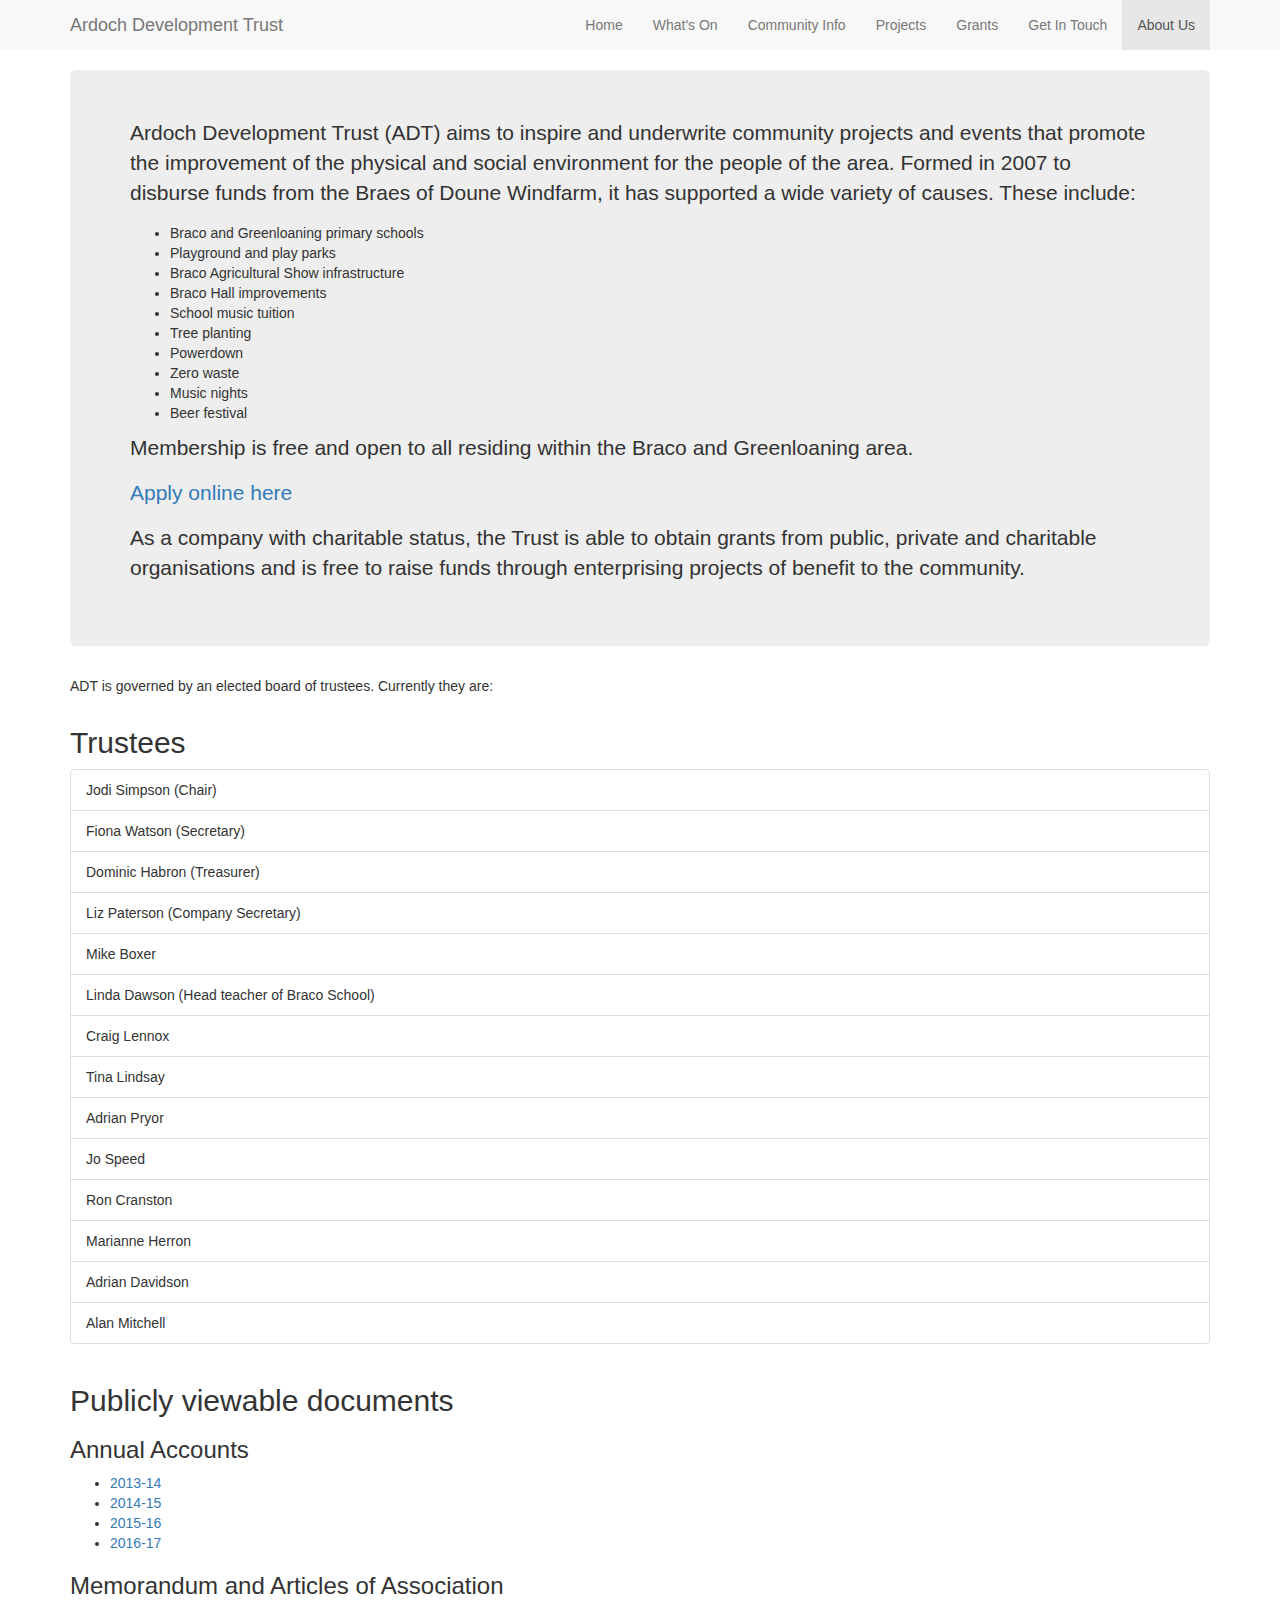
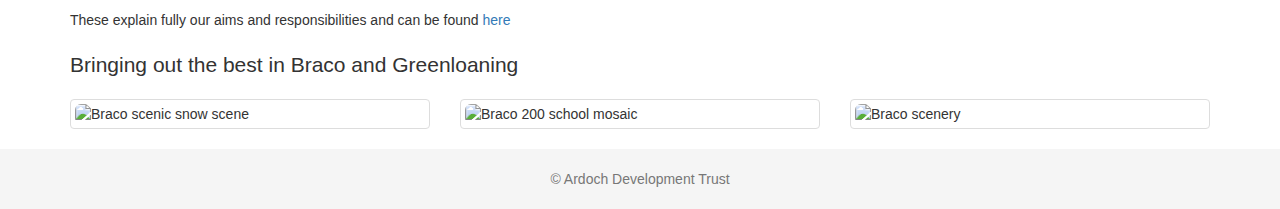
==== WebContent/about.html @ decaf470 "Initial commit" ====
<!DOCTYPE HTML >

<html lang="en-us">
<head>

<title>About Us</title>
<meta name="viewport" content="width=device-width, initial-scale=1">
	<link rel="stylesheet" href="https://maxcdn.bootstrapcdn.com/bootstrap/3.3.7/css/bootstrap.min.css">
  	<script src="https://ajax.googleapis.com/ajax/libs/jquery/3.2.0/jquery.min.js"></script>
  	<script src="https://maxcdn.bootstrapcdn.com/bootstrap/3.3.7/js/bootstrap.min.js"></script>
	<!-- Custom styles for this template -->
    <link href="sticky-footer-navbar.css" rel="stylesheet">
	<link rel="stylesheet" type="text/css" href="ADTStyles.css">
<meta name="Description" content="About the Ardoch Development Trust, Braco and Greenloaning, Perthshire, Scotland">
<meta NAME="keywords" CONTENT="Doune Braes Windfarm, funding, grants, funds">
<meta charset="UTF-8">

</head>

<body>


<!--start of the navigation menu -->
<nav class="navbar navbar-default" role="navigation">
	<div class="container">
		<div class="navbar-header">
			<button type="button" class="navbar-toggle collapsed" data-toggle="collapse" data-target="#collapse">
          		<span class="sr-only">Toggle navigation</span>
          		<span class="icon-bar"></span>
          		<span class="icon-bar"></span>
          		<span class="icon-bar"></span>
        	</button>
        	<a class="navbar-brand" href="#featured">Ardoch Development Trust</a>        
      	</div><!-- navbar-header -->
      	<div class="collapse navbar-collapse" id="collapse">
			<ul class="nav navbar-nav navbar-right">
				<li><a href="index.html">Home</a></li> 
				<li><a href="events.html">What's On</a></li>
				<li><a href="organisations.html">Community Info</a></li>
				<li><a href="projects.html">Projects</a></li>
				<li><a href="grants.html">Grants</a></li>
				<li><a href="contact.html">Get In Touch</a></li>
				<li class="active"><a href="#featured">About Us</a></li>
			</ul>
		</div><!-- collapse navbar-collapse -->
	</div><!-- container --> 
</nav>
<!--end of the navigation menu-->


<!--start of content container-->
<div class="content container">
	<div class="jumbotron">
	
		<P>Ardoch Development Trust (ADT) aims to inspire and underwrite community 
		projects and events that promote the improvement of the physical and social 
		environment for the people of the area. Formed in 2007 to disburse funds from 
		the Braes of Doune Windfarm, it has supported a wide variety of causes. These 
		include:</P>

		<ul>
			<li>Braco and Greenloaning primary schools
			<li>Playground and play parks
			<li>Braco Agricultural Show infrastructure
			<li>Braco Hall improvements
			<li>School music tuition
			<li>Tree planting
			<li>Powerdown
			<li>Zero waste
			<li>Music nights
			<li>Beer festival
		</ul>
	
		<p>Membership is free and open to all residing within the Braco and Greenloaning 
		area. </p>
        <p> 
		<a href="https://form.jotformeu.com/form/43632644094355" target="_blank">Apply online here</a>
        </p>

		<P>As a company with charitable status, the Trust is able to obtain grants from 
		public, private and charitable organisations and is free to raise funds through 
		enterprising projects of benefit to the community.
		</P>
    </div>
	<P>ADT is governed by an elected board of trustees. Currently they are:</P>
	<div class="row">
		<section class="col-md-12">
		<h2>Trustees</h2>
		<ul class="list-group">
			<li class="list-group-item">Jodi Simpson (Chair)</li>
			<li class="list-group-item">Fiona Watson (Secretary)</li>
			<li class="list-group-item">Dominic Habron (Treasurer)</li>
			<li class="list-group-item">Liz Paterson (Company Secretary)</li>
			<li class="list-group-item">Mike Boxer</li>
			<li class="list-group-item">Linda Dawson (Head teacher of Braco School)</li>
			<li class="list-group-item">Craig Lennox</li>
			<li class="list-group-item">Tina Lindsay</li>
			<li class="list-group-item">Adrian Pryor</li>
			<li class="list-group-item">Jo Speed</li>
			<li class="list-group-item">Ron Cranston</li>
			<li class="list-group-item">Marianne Herron</li>
			<li class="list-group-item">Adrian Davidson</li>
			<li class="list-group-item">Alan Mitchell</li>
		</ul>
		</section>
	</div>

	<h2>Publicly viewable documents</h2>
	<h3>Annual Accounts</h3>
	<ul>
		<li> <a href="docs/ADT_Annual_Report__Accounts_2013-14 final.pdf" target="_blank">2013-14</a></li>
		<li> <a href="docs/ADT_Annual_Report__Accounts_2014-15 final.pdf" target="_blank">2014-15</a></li>
		<li> <a href="docs/ADT_Annual_Report__Accounts_2015-16 final.pdf" target="_blank">2015-16</a></li>
		<li> <a href="docs/ADT_Annual_Report_and_Accounts_2016-17.pdf" target="_blank">2016-17</a></li>
	</ul>

	<h3>Memorandum and Articles of Association</h3>
	These explain fully our aims and responsibilities and can be found <a href="docs/Ardoch M & A Amd 27.02.08 revised.pdf" target="_blank">here</a>

	<div class='row'>
		<div class='col-md-12'>
		<h2 class="lead">Bringing out the best in Braco and Greenloaning </h2>
		</div>
	</div>
	<div class="row">
    	<div class='col-md-4'>
			<div class="thumbnail hidden-xs hidden-sm">                            
    			<img src="images/snowview.jpg" class="img-rounded img-responsive center-block" alt="Braco scenic snow scene"> 
    		</div>
		</div>
        <div class='col-md-4'> 
			<div class="thumbnail hidden-xs hidden-sm">                                         
    			<img  src="images/mosaic.jpg" class="img-rounded img-responsive center-block" alt="Braco 200 school mosaic"> 
			</div>
	   </div>
	   <div class='col-md-4'> 
			<div class="thumbnail" >                 
    			<img  src="images/seatscene.jpg" class="img-rounded img-responsive center-block" alt="Braco scenery"> 
    		</div>       
	  </div>
	</div>
<!--end of content container-->
</div>
<footer class="footer">
      <div class="container">
        <p class="text-muted text-center">&copy; Ardoch Development Trust</p>
      </div>
</footer>


</body>
</html>
---- WebContent/sticky-footer-navbar.css ----
/* Sticky footer styles
-------------------------------------------------- */
html {
  position: relative;
  min-height: 100%;
}
body {
  /* Margin bottom by footer height */
  margin-bottom: 60px;
}
.footer {
  position: absolute;
  bottom: 0;
  width: 100%;
  /* Set the fixed height of the footer here */
  height: 60px;
  background-color: #f5f5f5;
}


/* Custom page CSS
-------------------------------------------------- */
/* Not required for template or sticky footer method. */

body > .container {
  padding: 60px 15px 0;
}
.container .text-muted {
  margin: 20px 0;
}

.footer > .container {
  padding-right: 15px;
  padding-left: 15px;
}

code {
  font-size: 80%;
}
---- WebContent/ADTStyles.css ----
@media (max-width: 767px) {
	.img-responsive {
		max-width:	50%;
		min-width: 300px;
		min-height: 300px
	}
}

/* iphone 
@media screen and (device-aspect-ratio: 2/3) and (orientation:portrait) {
	.img-responsive {
		max-width: 10%;
		min-width: 150px;
		min-height: 300px;
	}
} */

/* iphone 4 */
@media only screen 
and (min-device-width : 320px) 
and (max-device-width : 480px) 
and (orientation : portrait) { .img-responsive {
		max-width: 30%;
		min-width: 150px;
		min-height: 200px;
	} 
 }

.content {
  padding-top: 70px;
}

.navbar-default {
  border: none;
  margin-bottom :none
}
.navbar {
	margin-bottom: 20px;
}

div.content.container {
	padding: 0px 15px 0px;
}

div.calendar {
	margin:0 auto 0 auto;
	padding-left: 40px;
	text-align:left;
	width:auto;
}
  
div.calendar-center	{text-align:center; width:auto; margin-left:auto; margin-right:auto;}

.googleCalendar{
  position: relative;
  height: 0;
  /* width: 100%; */
  overflow: hidden;
  padding-bottom: 100% ;
}

.googleCalendar iframe{
  position: absolute;
  top: 0;
  left: 0;
  width: 100%;
  height: 100%;
}
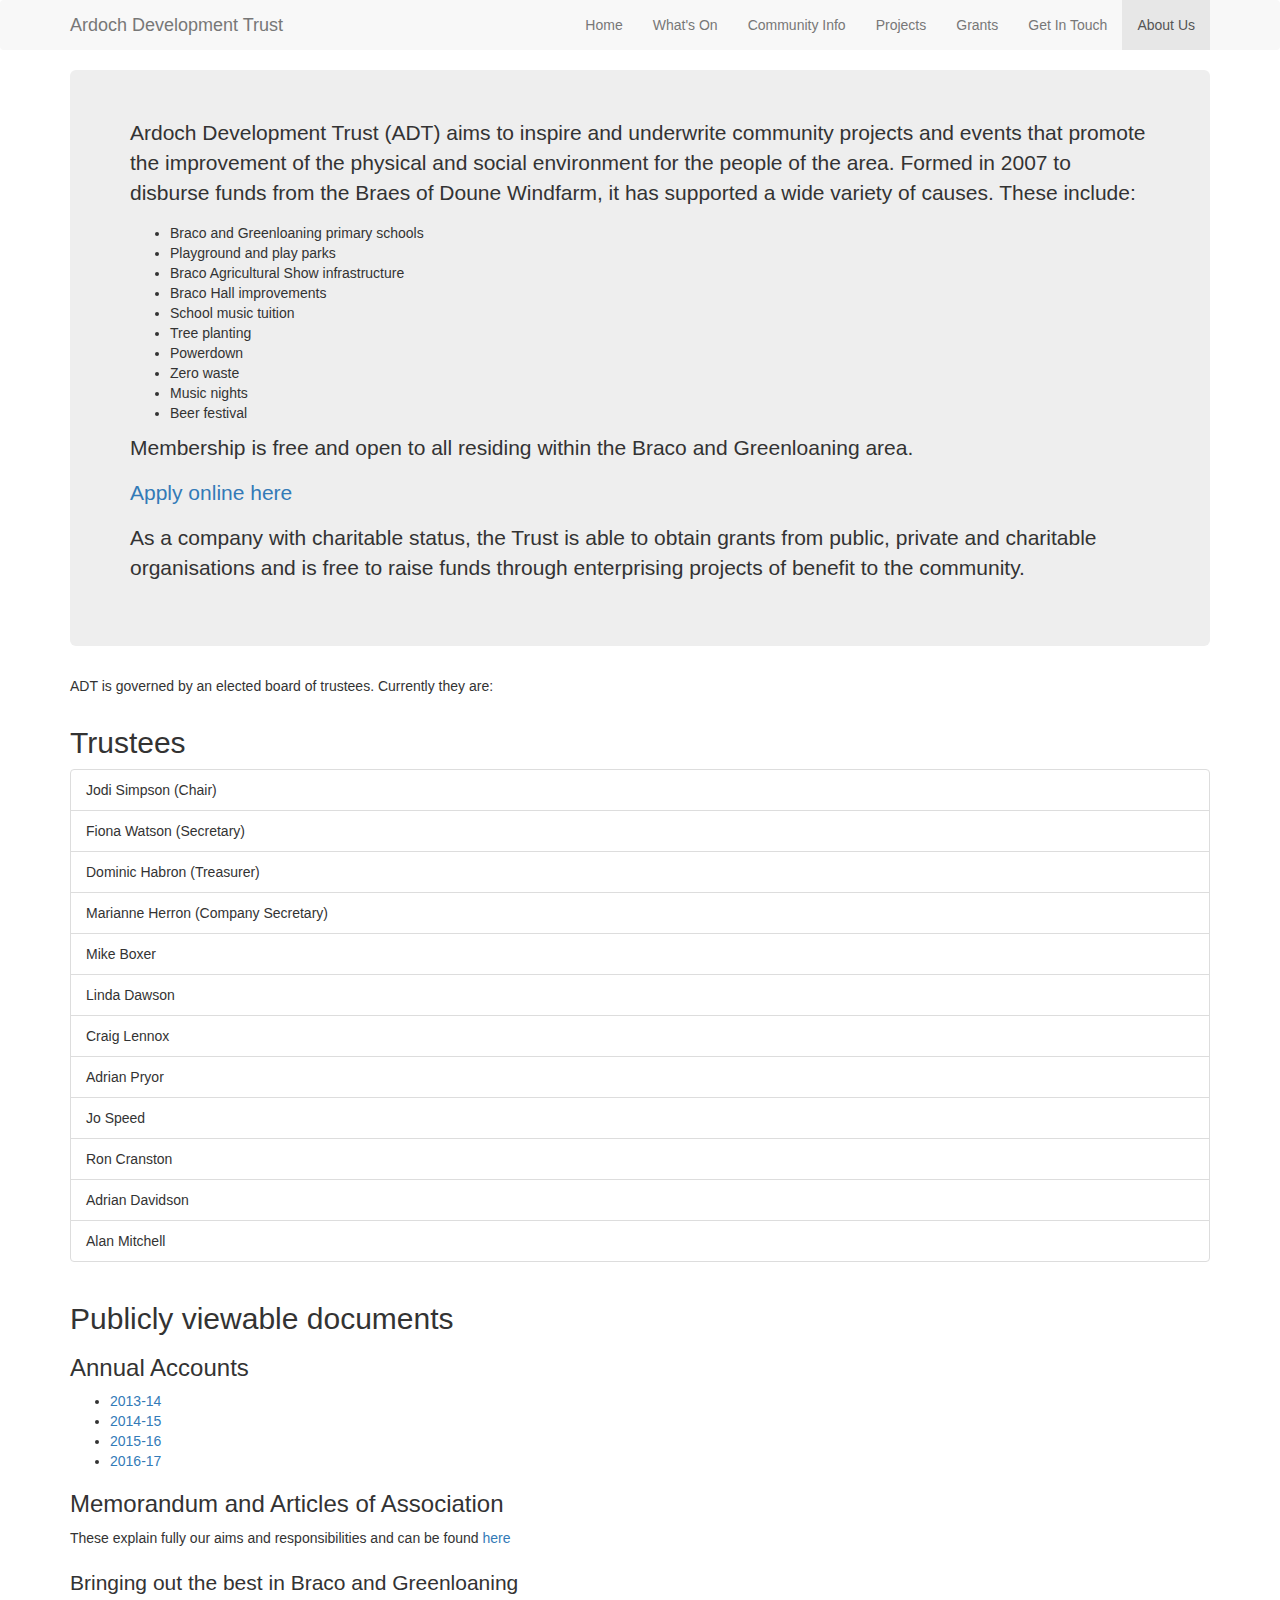
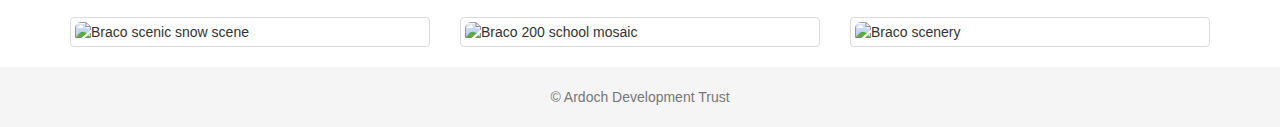
==== commit e7b6f936: "Updated list of trustees" ====
--- a/WebContent/about.html
+++ b/WebContent/about.html
@@ -90,15 +90,13 @@
 			<li class="list-group-item">Jodi Simpson (Chair)</li>
 			<li class="list-group-item">Fiona Watson (Secretary)</li>
 			<li class="list-group-item">Dominic Habron (Treasurer)</li>
-			<li class="list-group-item">Liz Paterson (Company Secretary)</li>
+			<li class="list-group-item">Marianne Herron (Company Secretary)</li>
 			<li class="list-group-item">Mike Boxer</li>
-			<li class="list-group-item">Linda Dawson (Head teacher of Braco School)</li>
+			<li class="list-group-item">Linda Dawson</li>
 			<li class="list-group-item">Craig Lennox</li>
-			<li class="list-group-item">Tina Lindsay</li>
 			<li class="list-group-item">Adrian Pryor</li>
 			<li class="list-group-item">Jo Speed</li>
 			<li class="list-group-item">Ron Cranston</li>
-			<li class="list-group-item">Marianne Herron</li>
 			<li class="list-group-item">Adrian Davidson</li>
 			<li class="list-group-item">Alan Mitchell</li>
 		</ul>
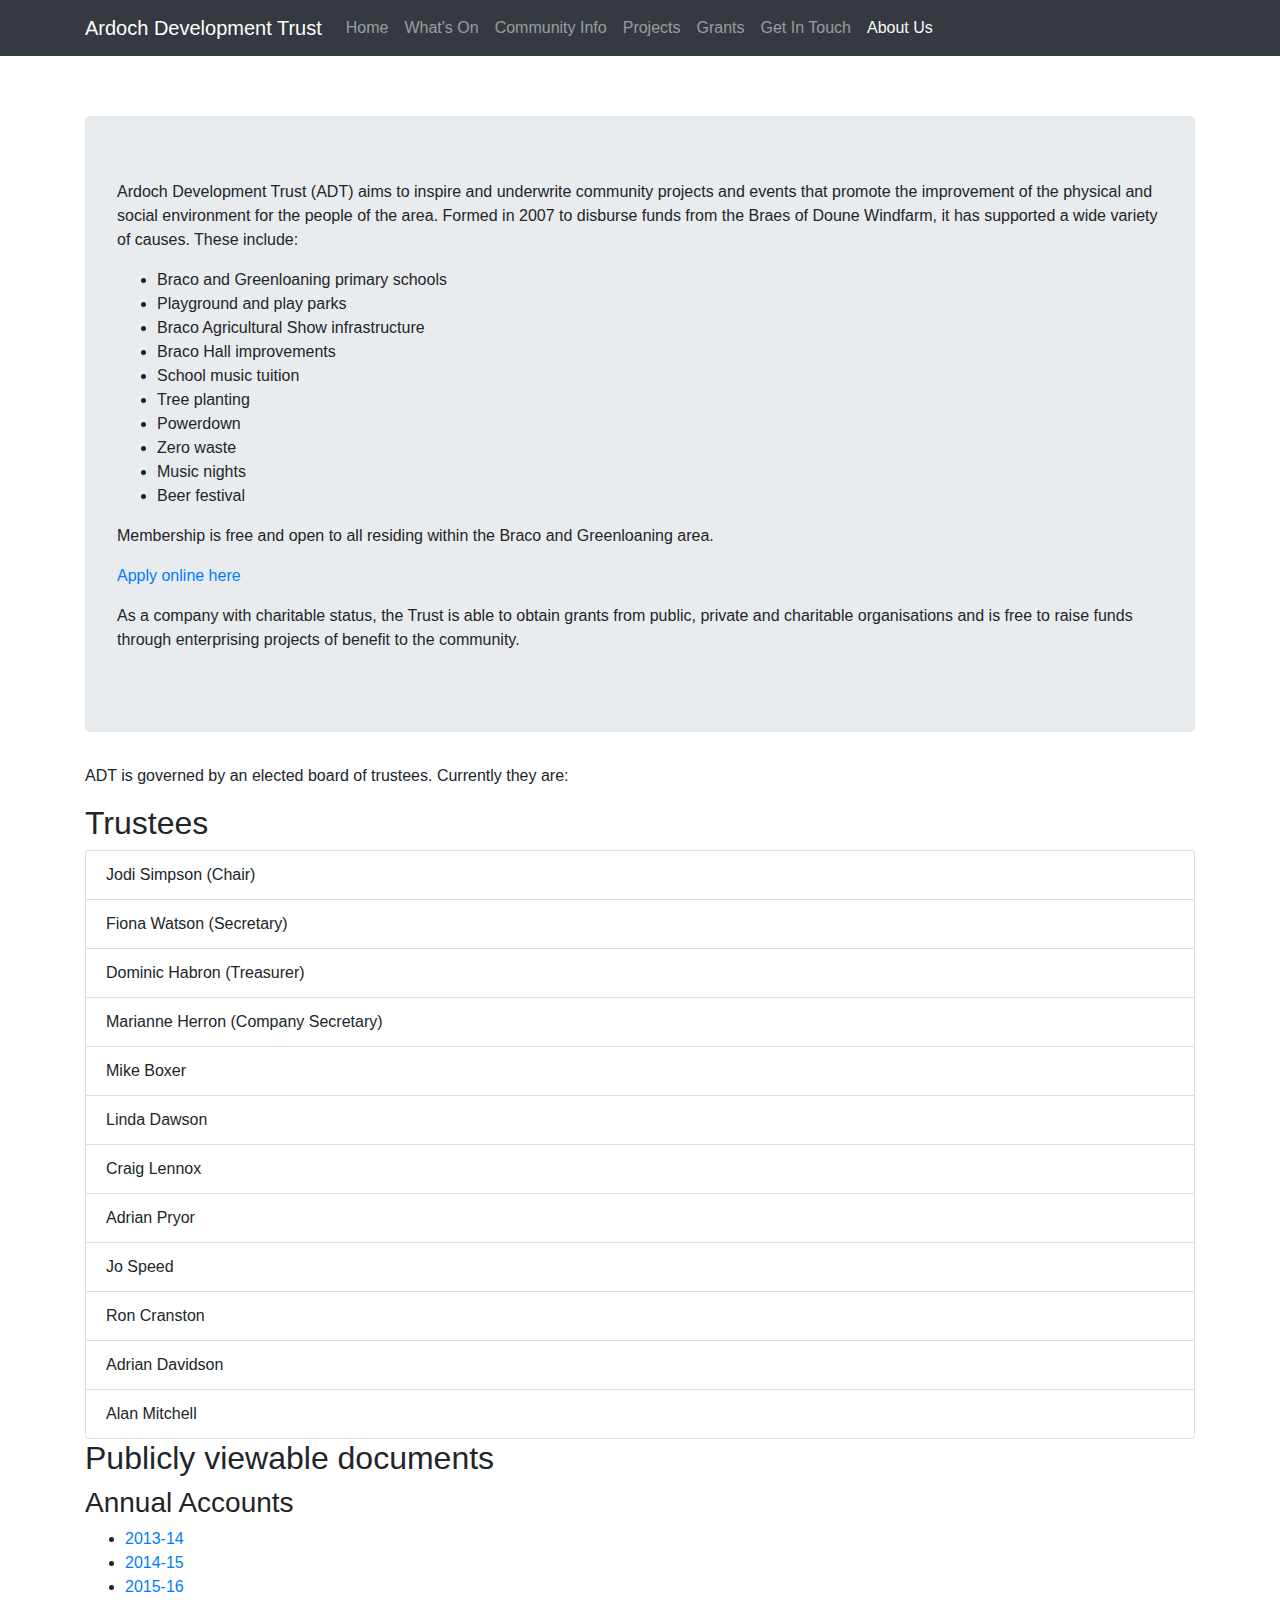
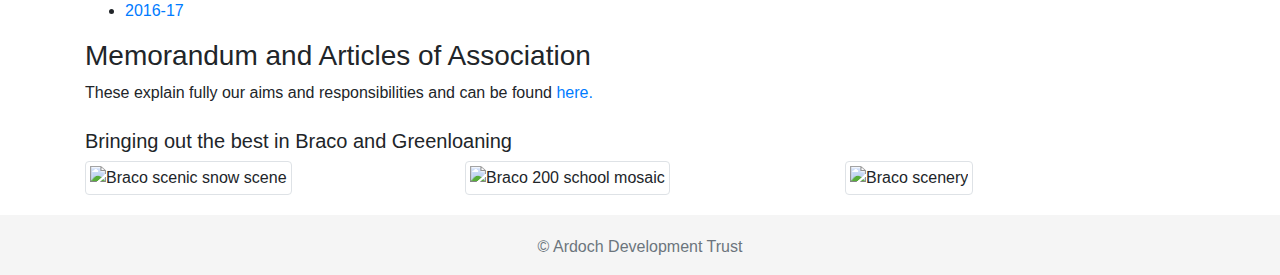
==== commit 693dc51c: "update for version 3" ====
--- a/WebContent/about.html
+++ b/WebContent/about.html
@@ -1,19 +1,26 @@
 <!DOCTYPE HTML >
 
-<html lang="en-us">
+<html lang="en">
 <head>
 
-<title>About Us</title>
-<meta name="viewport" content="width=device-width, initial-scale=1">
-	<link rel="stylesheet" href="https://maxcdn.bootstrapcdn.com/bootstrap/3.3.7/css/bootstrap.min.css">
-  	<script src="https://ajax.googleapis.com/ajax/libs/jquery/3.2.0/jquery.min.js"></script>
-  	<script src="https://maxcdn.bootstrapcdn.com/bootstrap/3.3.7/js/bootstrap.min.js"></script>
+	<meta charset="UTF-8">
+	<meta name="viewport" content="width=device-width, initial-scale=1, shrink-to-fit=no">
+	<link rel="stylesheet" href="https://maxcdn.bootstrapcdn.com/bootstrap/4.0.0/css/bootstrap.min.css">
+	<title>About Us</title>
+	
+	<meta name="Description" content="About the Ardoch Development Trust, Braco and Greenloaning, Perthshire, Scotland">
+	<meta name="keywords" CONTENT="Doune Braes Windfarm, funding, grants, funds">
+	
+	<script src="https://code.jquery.com/jquery-3.2.1.slim.min.js"></script>
+	<script src="https://cdnjs.cloudflare.com/ajax/libs/popper.js/1.12.9/umd/popper.min.js"></script>
+	<script src="https://maxcdn.bootstrapcdn.com/bootstrap/4.0.0/js/bootstrap.min.js"></script>
+	
 	<!-- Custom styles for this template -->
-    <link href="sticky-footer-navbar.css" rel="stylesheet">
+    
 	<link rel="stylesheet" type="text/css" href="ADTStyles.css">
-<meta name="Description" content="About the Ardoch Development Trust, Braco and Greenloaning, Perthshire, Scotland">
-<meta NAME="keywords" CONTENT="Doune Braes Windfarm, funding, grants, funds">
-<meta charset="UTF-8">
+	<link href="sticky-footer-navbar.css" rel="stylesheet">
+	<link rel="shortcut icon" href="favicon.ico">
+
 
 </head>
 
@@ -21,35 +28,44 @@
 
 
 <!--start of the navigation menu -->
-<nav class="navbar navbar-default" role="navigation">
+
+<!--end of the navigation menu-->
+
+<nav class="navbar navbar-expand-lg navbar-dark bg-dark">
 	<div class="container">
-		<div class="navbar-header">
-			<button type="button" class="navbar-toggle collapsed" data-toggle="collapse" data-target="#collapse">
-          		<span class="sr-only">Toggle navigation</span>
-          		<span class="icon-bar"></span>
-          		<span class="icon-bar"></span>
-          		<span class="icon-bar"></span>
-        	</button>
-        	<a class="navbar-brand" href="#featured">Ardoch Development Trust</a>        
-      	</div><!-- navbar-header -->
-      	<div class="collapse navbar-collapse" id="collapse">
-			<ul class="nav navbar-nav navbar-right">
-				<li><a href="index.html">Home</a></li> 
-				<li><a href="events.html">What's On</a></li>
-				<li><a href="organisations.html">Community Info</a></li>
-				<li><a href="projects.html">Projects</a></li>
-				<li><a href="grants.html">Grants</a></li>
-				<li><a href="contact.html">Get In Touch</a></li>
-				<li class="active"><a href="#featured">About Us</a></li>
+		<div class="navbar-brand">Ardoch Development Trust</div>  
+		<button class="navbar-toggler" type="button" data-toggle="collapse" data-target="#collapsibleNavbar">
+       		<span class="navbar-toggler-icon"></span>
+       	</button>      	       
+      	<div class="collapse navbar-collapse" id="collapsibleNavbar">
+			<ul class="navbar-nav mr-auto">
+				<li class="nav-item">
+					<a class="nav-link" href="index.html">Home</a>
+				</li> 
+				<li class="nav-item">
+					<a class="nav-link" href="events.html">What's On</a>
+				</li>
+				<li class="nav-item">
+					<a class="nav-link" href="organisations.html">Community Info</a>
+				</li>
+				<li class="nav-item">
+					<a class="nav-link" href="projects.html">Projects</a>
+				</li>
+				<li class="nav-item">
+					<a class="nav-link" href="grants.html">Grants</a>
+				</li>
+				<li class="nav-item">
+					<a class="nav-link" href="contact.html">Get In Touch</a>
+				</li>
+				<li class="nav-item">
+					<a class="nav-link active text-light" href="about.html">About Us</a>
+				</li>
 			</ul>
 		</div><!-- collapse navbar-collapse -->
-	</div><!-- container --> 
+	</div>
 </nav>
-<!--end of the navigation menu-->
-
-
 <!--start of content container-->
-<div class="content container">
+<div class="container" style="margin-bottom:80px">
 	<div class="jumbotron">
 	
 		<P>Ardoch Development Trust (ADT) aims to inspire and underwrite community 
@@ -112,33 +128,36 @@
 		<li> <a href="docs/ADT_Annual_Report_and_Accounts_2016-17.pdf" target="_blank">2016-17</a></li>
 	</ul>
 
-	<h3>Memorandum and Articles of Association</h3>
-	These explain fully our aims and responsibilities and can be found <a href="docs/Ardoch M & A Amd 27.02.08 revised.pdf" target="_blank">here</a>
-
+	<h3>Memorandum and Articles of Association&nbsp;&nbsp;</h3>
+	These explain fully our aims and responsibilities and can be found <a href="docs/Ardoch M & A Amd 27.02.08 revised.pdf" target="_blank">here.</a>
+	
 	<div class='row'>
 		<div class='col-md-12'>
+		&nbsp;&nbsp;
 		<h2 class="lead">Bringing out the best in Braco and Greenloaning </h2>
 		</div>
 	</div>
 	<div class="row">
     	<div class='col-md-4'>
-			<div class="thumbnail hidden-xs hidden-sm">                            
-    			<img src="images/snowview.jpg" class="img-rounded img-responsive center-block" alt="Braco scenic snow scene"> 
+			<div class="thumbnail d-none d-sm-block">                            
+    			<img src="images/snowview.jpg" class="img-rounded img-fluid img-thumbnail" alt="Braco scenic snow scene"> 
     		</div>
 		</div>
         <div class='col-md-4'> 
-			<div class="thumbnail hidden-xs hidden-sm">                                         
-    			<img  src="images/mosaic.jpg" class="img-rounded img-responsive center-block" alt="Braco 200 school mosaic"> 
+			<div class="thumbnail d-none d-sm-block">                                         
+    			<img  src="images/mosaic.jpg" class="img-rounded img-fluid img-thumbnail" alt="Braco 200 school mosaic"> 
 			</div>
 	   </div>
 	   <div class='col-md-4'> 
 			<div class="thumbnail" >                 
-    			<img  src="images/seatscene.jpg" class="img-rounded img-responsive center-block" alt="Braco scenery"> 
+    			<img  src="images/seatscene.jpg" class="img-rounded img-fluid img-thumbnail" alt="Braco scenery"> 
     		</div>       
 	  </div>
 	</div>
 <!--end of content container-->
 </div>
+
+
 <footer class="footer">
       <div class="container">
         <p class="text-muted text-center">&copy; Ardoch Development Trust</p>
--- a/WebContent/ADTStyles.css
+++ b/WebContent/ADTStyles.css
@@ -26,16 +26,25 @@
 	} 
  }
 
-.content {
+/* .content {
   padding-top: 70px;
-}
+} */
 
-.navbar-default {
+/* .navbar-default {
   border: none;
   margin-bottom :none
 }
 .navbar {
 	margin-bottom: 20px;
+} */
+ 
+div.card-border {
+	border-color:rgb(0,132,201);
+}
+
+div.card-header-1 {
+	background-color:rgb(0,132,201);
+	color:white;
 }
 
 div.content.container {
@@ -48,7 +57,8 @@
 	text-align:left;
 	width:auto;
 }
-  
+
+ 
 div.calendar-center	{text-align:center; width:auto; margin-left:auto; margin-right:auto;}
 
 .googleCalendar{
@@ -66,3 +76,12 @@
   width: 100%;
   height: 100%;
 }
+
+.carousel {
+    border-style: solid;
+    border-width: 10px;
+    border-radius: 5px;
+    background: none repeat scroll 0 0 black;
+    margin-top: 20px;
+    padding: 1%;
+}
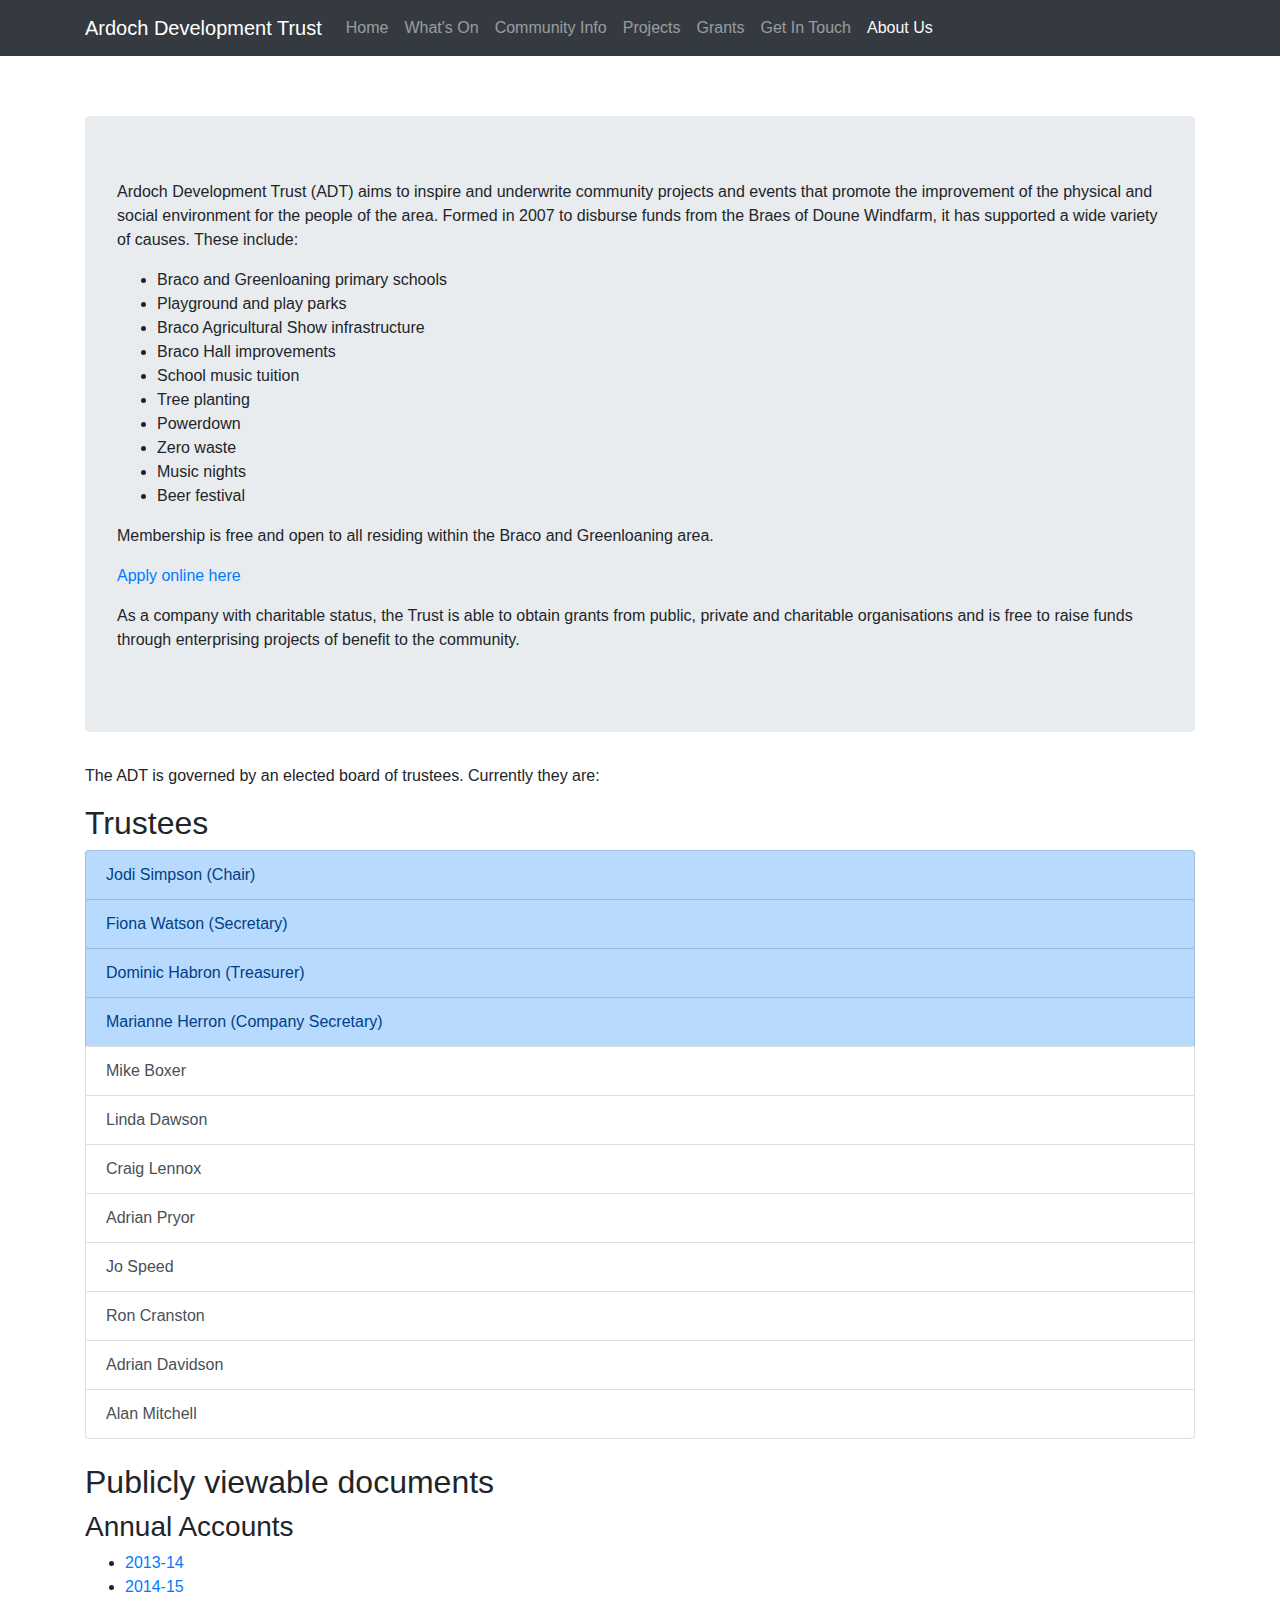
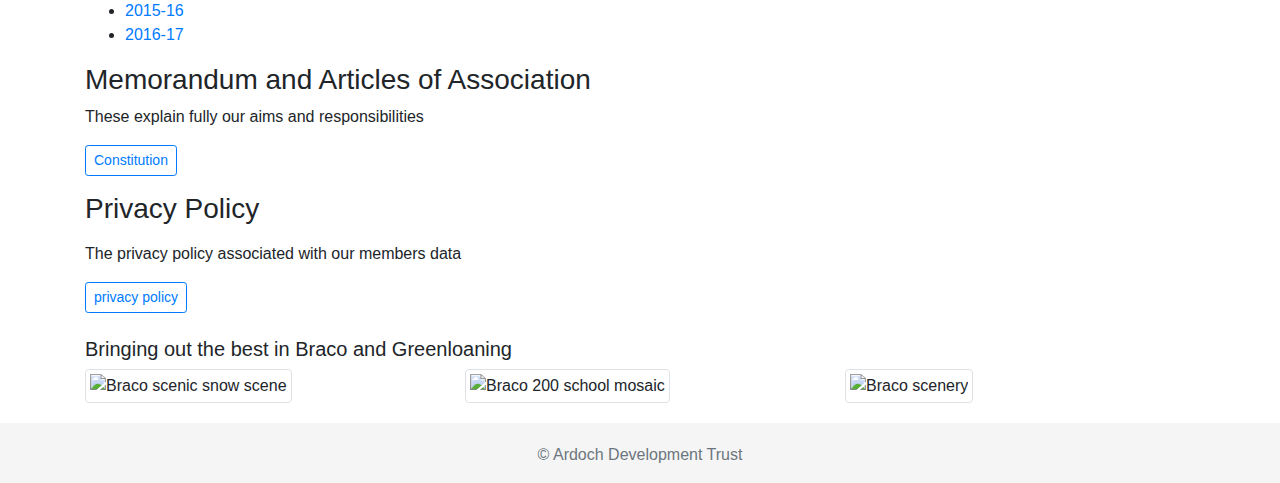
==== commit 216c64ec: "Changes for GDPR" ====
--- a/WebContent/about.html
+++ b/WebContent/about.html
@@ -98,27 +98,28 @@
 		enterprising projects of benefit to the community.
 		</P>
     </div>
-	<P>ADT is governed by an elected board of trustees. Currently they are:</P>
+	<p>The ADT is governed by an elected board of trustees. Currently they are:</p>
 	<div class="row">
-		<section class="col-md-12">
+		<section class="col-md-12 mb-4">
 		<h2>Trustees</h2>
 		<ul class="list-group">
-			<li class="list-group-item">Jodi Simpson (Chair)</li>
-			<li class="list-group-item">Fiona Watson (Secretary)</li>
-			<li class="list-group-item">Dominic Habron (Treasurer)</li>
-			<li class="list-group-item">Marianne Herron (Company Secretary)</li>
-			<li class="list-group-item">Mike Boxer</li>
-			<li class="list-group-item">Linda Dawson</li>
-			<li class="list-group-item">Craig Lennox</li>
-			<li class="list-group-item">Adrian Pryor</li>
-			<li class="list-group-item">Jo Speed</li>
-			<li class="list-group-item">Ron Cranston</li>
-			<li class="list-group-item">Adrian Davidson</li>
-			<li class="list-group-item">Alan Mitchell</li>
+			<li class="list-group-item list-group-item-action list-group-item-primary" >Jodi Simpson (Chair)</li>
+			<li class="list-group-item list-group-item-action list-group-item-primary">Fiona Watson (Secretary)</li>
+			<li class="list-group-item list-group-item-action list-group-item-primary">Dominic Habron (Treasurer)</li>
+			<li class="list-group-item list-group-item-action list-group-item-primary">Marianne Herron (Company Secretary)</li>
+			<li class="list-group-item list-group-item-action">Mike Boxer</li>
+			<li class="list-group-item list-group-item-action">Linda Dawson</li>
+			<li class="list-group-item list-group-item-action">Craig Lennox</li>
+			<li class="list-group-item list-group-item-action">Adrian Pryor</li>
+			<li class="list-group-item list-group-item-action">Jo Speed</li>
+			<li class="list-group-item list-group-item-action">Ron Cranston</li>
+			<li class="list-group-item list-group-item-action">Adrian Davidson</li>
+			<li class="list-group-item list-group-item-action">Alan Mitchell</li>
 		</ul>
 		</section>
 	</div>
-
+<div class="row">
+	<section class="col-md-12">
 	<h2>Publicly viewable documents</h2>
 	<h3>Annual Accounts</h3>
 	<ul>
@@ -128,9 +129,20 @@
 		<li> <a href="docs/ADT_Annual_Report_and_Accounts_2016-17.pdf" target="_blank">2016-17</a></li>
 	</ul>
 
-	<h3>Memorandum and Articles of Association&nbsp;&nbsp;</h3>
-	These explain fully our aims and responsibilities and can be found <a href="docs/Ardoch M & A Amd 27.02.08 revised.pdf" target="_blank">here.</a>
-	
+	<h3>Memorandum and Articles of Association</h3>
+	<p>
+	These explain fully our aims and responsibilities 
+	</p>
+	<a href="docs/Ardoch M & A Amd 27.02.08 revised.pdf" target="_blank" class="btn btn-outline-primary btn-sm" > Constitution</a>
+	<p>
+	<h3>Privacy Policy</h3>
+	</p>
+	<p>
+	The privacy policy associated with our members data
+	</p>
+	<a href="docs/GDPR_PRIVACY_NOTICE.pdf" target="_blank" class="btn btn-outline-primary btn-sm"> privacy policy </a>
+	</section>
+</div>	
 	<div class='row'>
 		<div class='col-md-12'>
 		&nbsp;&nbsp;
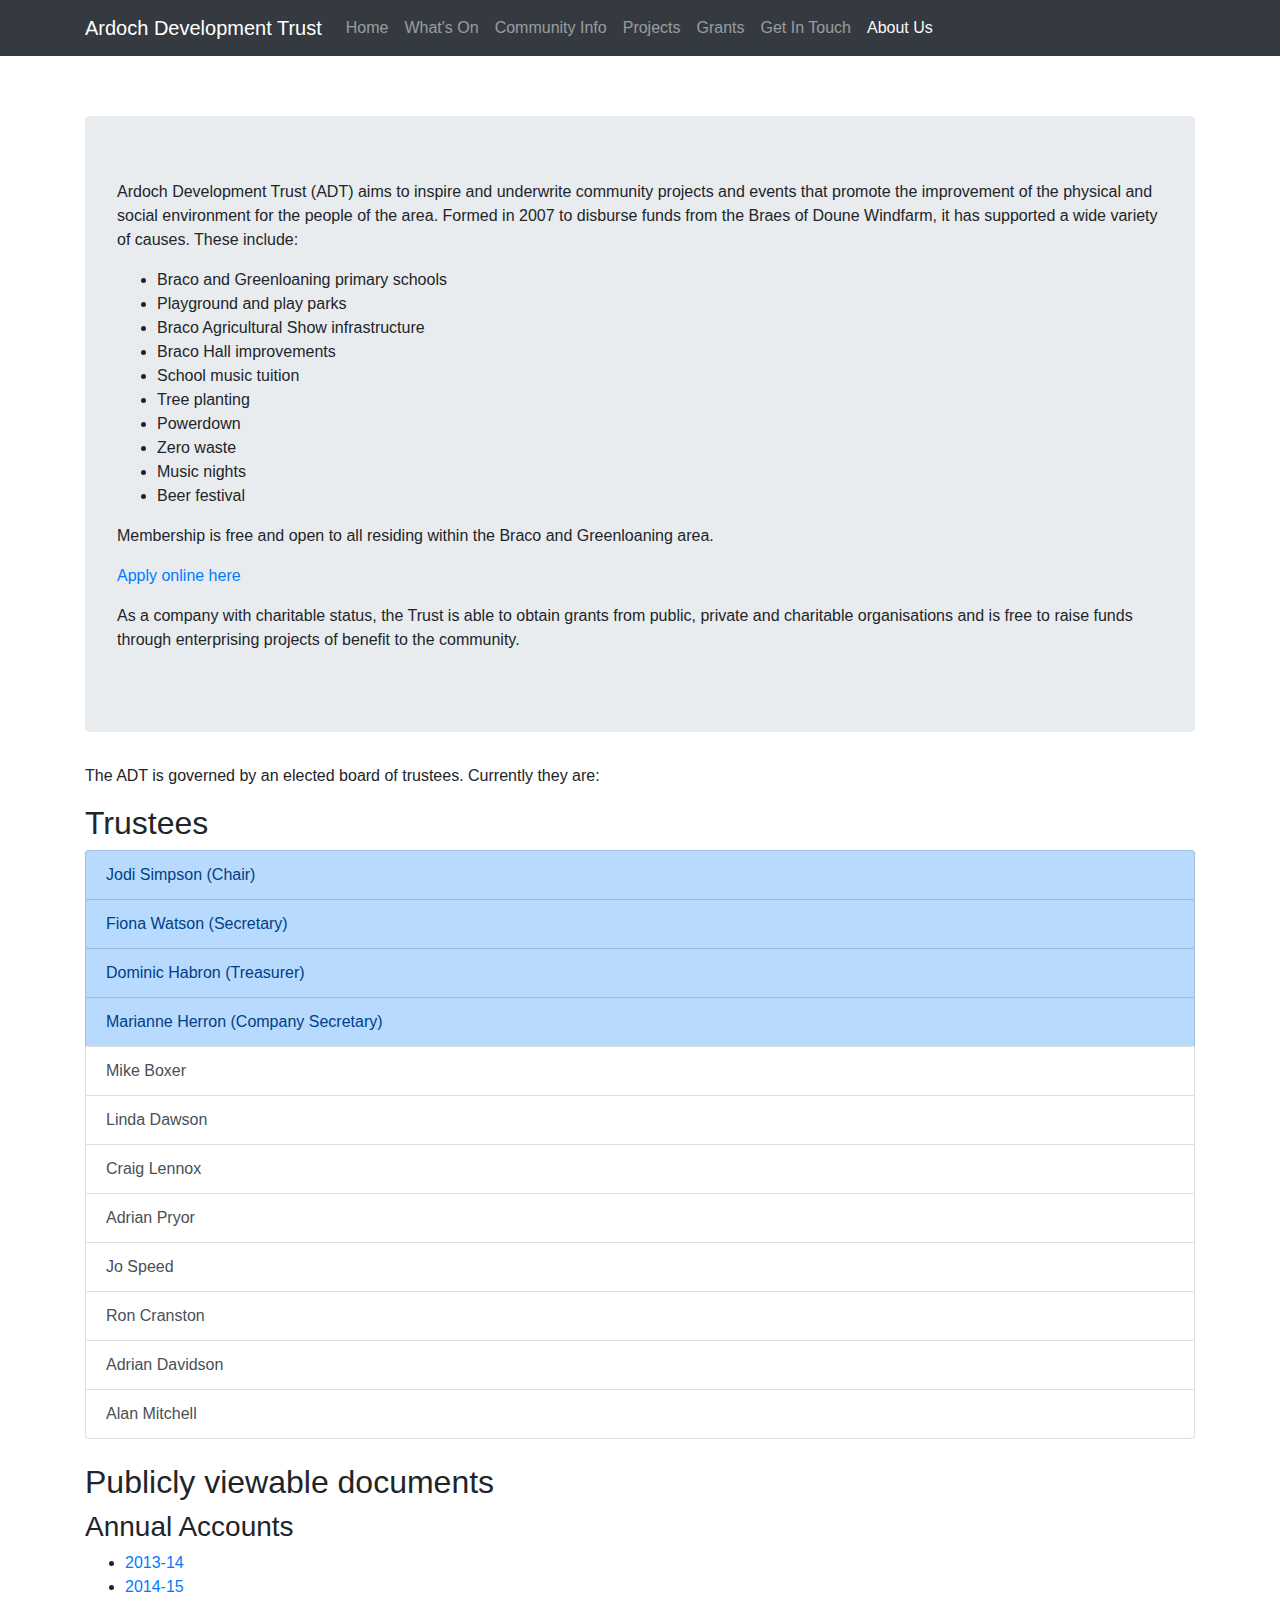
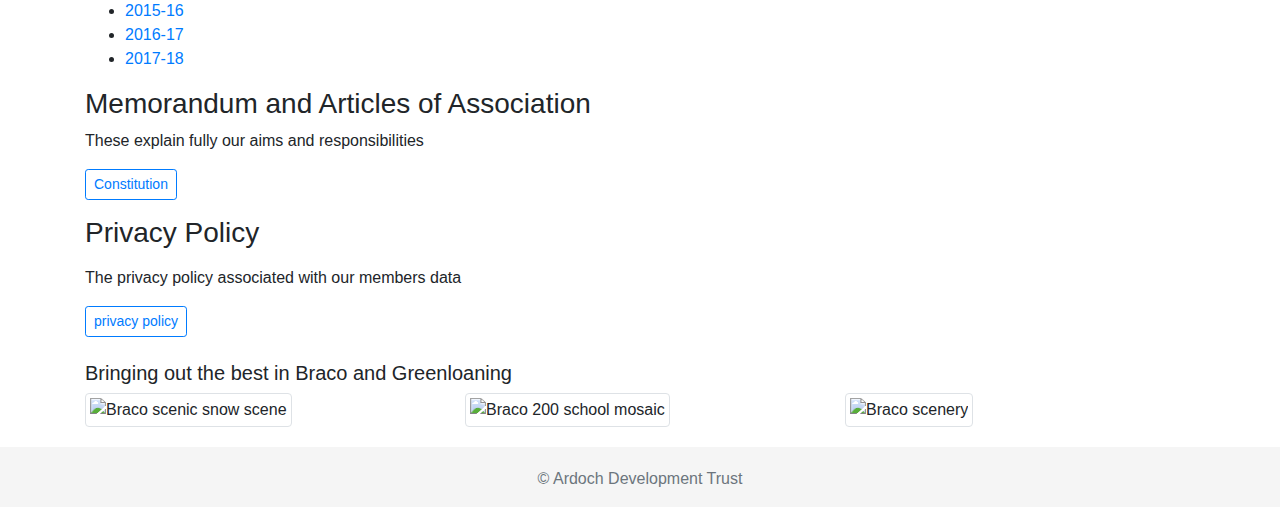
==== commit e0df77d9: "Minor changes for content on two pages" ====
--- a/WebContent/about.html
+++ b/WebContent/about.html
@@ -19,7 +19,7 @@
     
 	<link rel="stylesheet" type="text/css" href="ADTStyles.css">
 	<link href="sticky-footer-navbar.css" rel="stylesheet">
-	<link rel="shortcut icon" href="favicon.ico">
+	<link rel="shortcut icon" href="images/favicon.ico">
 
 
 </head>
@@ -127,6 +127,7 @@
 		<li> <a href="docs/ADT_Annual_Report__Accounts_2014-15 final.pdf" target="_blank">2014-15</a></li>
 		<li> <a href="docs/ADT_Annual_Report__Accounts_2015-16 final.pdf" target="_blank">2015-16</a></li>
 		<li> <a href="docs/ADT_Annual_Report_and_Accounts_2016-17.pdf" target="_blank">2016-17</a></li>
+		<li> <a href="docs/ADT_Annual_Report__Accounts_2017-18.pdf" target="_blank">2017-18</a></li>
 	</ul>
 
 	<h3>Memorandum and Articles of Association</h3>
